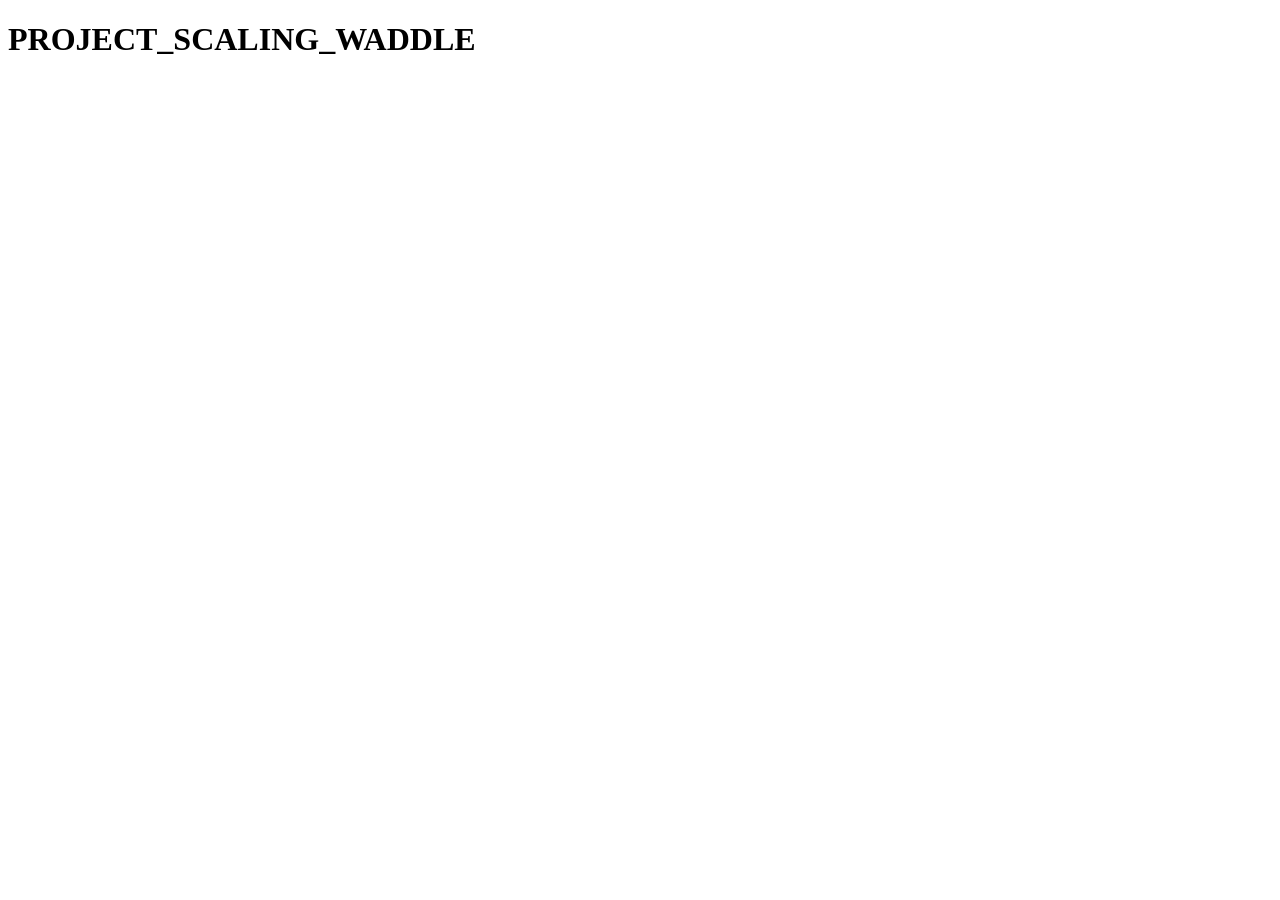
==== index.html @ 2ba5cb82 "Create index.html" ====
<!DOCTYPE html>
<html lang="hu">
<head>
    <meta charset="UTF-8">
    <meta name="viewport" content="width=device-width, initial-scale=1.0">
    <title>PROJECT_SCALING_WADDLE</title>
</head>
<body>
    <H1>PROJECT_SCALING_WADDLE</H1>
</body>
</html>
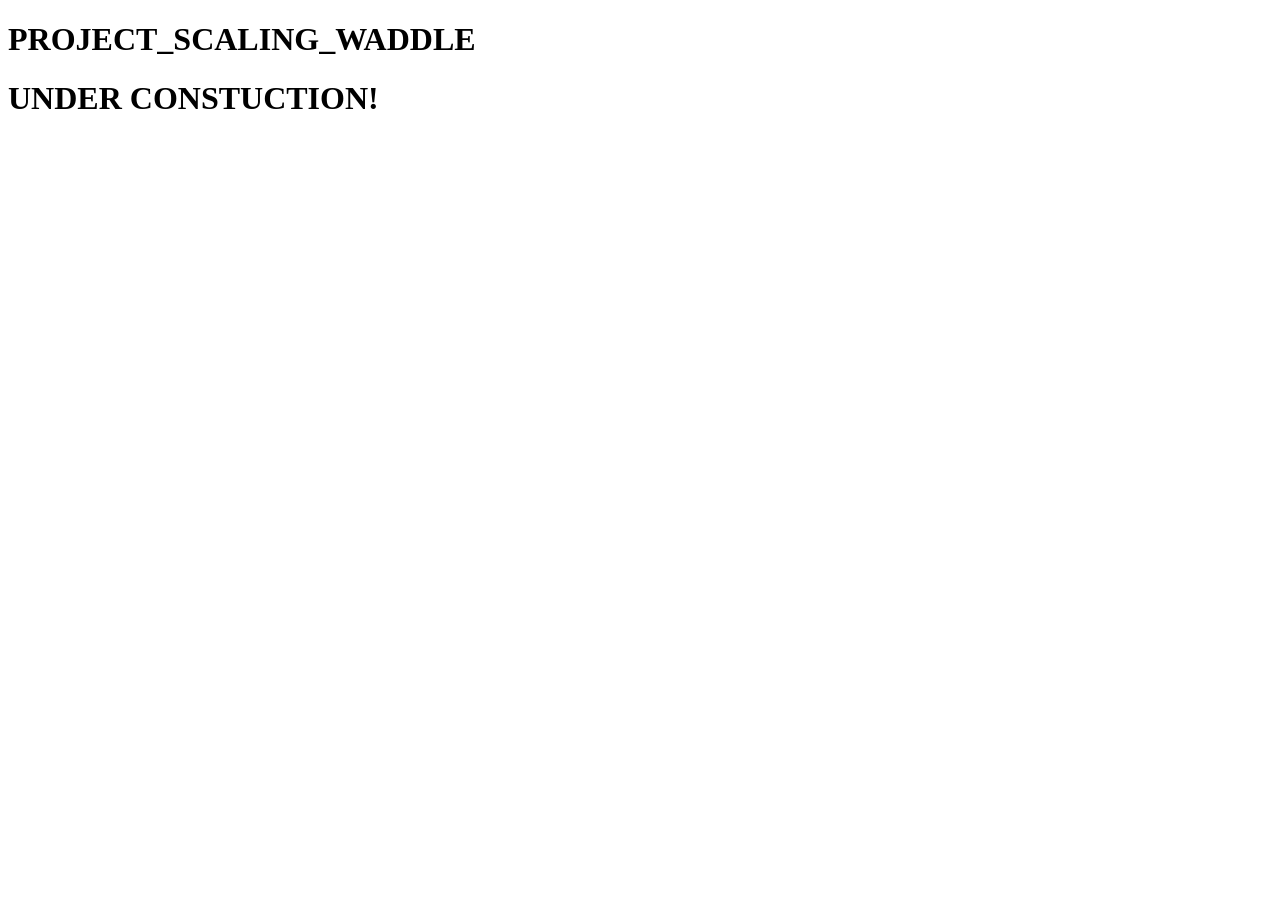
==== commit 5ca68f68: "alpha v0.1" ====
--- a/index.html
+++ b/index.html
@@ -7,5 +7,6 @@
 </head>
 <body>
     <H1>PROJECT_SCALING_WADDLE</H1>
+    <H1>UNDER CONSTUCTION!</H1>
 </body>
 </html>
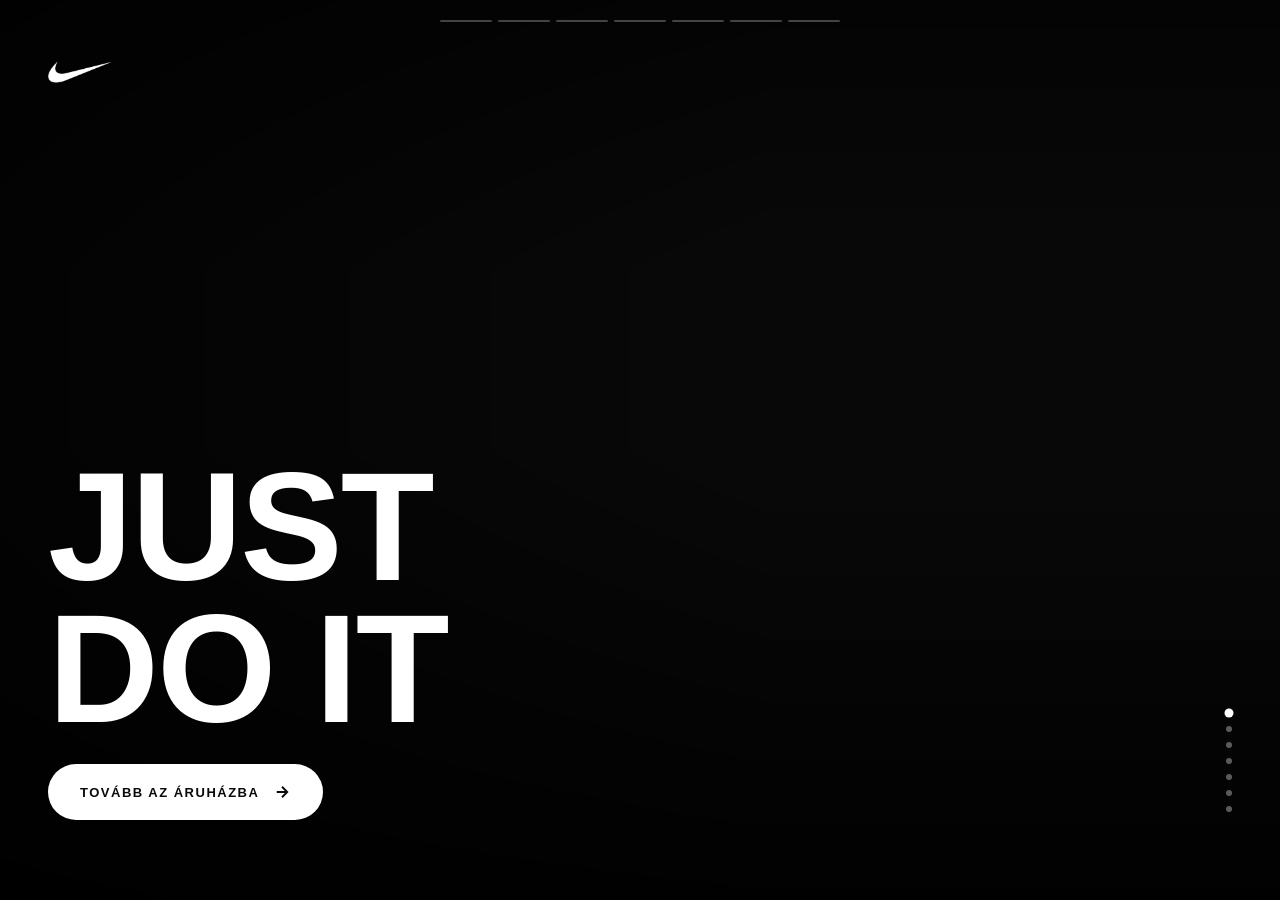
==== commit 05d8e7ea: "version alpha v5.0 - stable" ====
--- a/index.html
+++ b/index.html
@@ -1,12 +1,66 @@
 <!DOCTYPE html>
 <html lang="hu">
 <head>
-    <meta charset="UTF-8">
-    <meta name="viewport" content="width=device-width, initial-scale=1.0">
-    <title>PROJECT_SCALING_WADDLE</title>
+  <meta charset="UTF-8" />
+  <meta name="viewport" content="width=device-width, initial-scale=1.0" />
+  <title>Nike – Just Do It</title>
+  <link rel="stylesheet" href="css/cover.css" />
 </head>
 <body>
-    <H1>PROJECT_SCALING_WADDLE</H1>
-    <H1>UNDER CONSTUCTION!</H1>
+
+  <!-- ── VIDEO BACKGROUND ──────────────────────────────────── -->
+  <div class="video-bg" id="videoBg">
+    <video class="video-slide active" muted playsinline preload="auto">
+      <source src="resc/vid1.mp4" type="video/mp4" />
+    </video>
+    <video class="video-slide" muted playsinline preload="none">
+      <source src="resc/vid2.mp4" type="video/mp4" />
+    </video>
+    <video class="video-slide" muted playsinline preload="none">
+      <source src="resc/vid3.mp4" type="video/mp4" />
+    </video>
+    <video class="video-slide" muted playsinline preload="none">
+      <source src="resc/vid4.mp4" type="video/mp4" />
+    </video>
+    <video class="video-slide" muted playsinline preload="none">
+      <source src="resc/vid5.mp4" type="video/mp4" />
+    </video>
+    <video class="video-slide" muted playsinline preload="none">
+      <source src="resc/vid6.mp4" type="video/mp4" />
+    </video>
+    <video class="video-slide" muted playsinline preload="none">
+      <source src="resc/vid7.mp4" type="video/mp4" />
+    </video>
+    <div class="video-overlay"></div>
+  </div>
+
+  <!-- ── PROGRESS BARS ──────────── -->
+  <div class="progress-bars" id="progressBars"></div>
+
+  <!-- ── LOGO ──────────────────────────────────────────────── -->
+  <a class="cover-logo" href="store.html" aria-label="Nike Store">
+    <img src="resc/logowhite.png" alt="Nike" />
+  </a>
+
+
+  <!-- ── MAIN CONTENT ──────────────────────────────────────── -->
+  <main class="cover-content">
+    <h1 class="cover-title">
+      <span class="title-line" data-delay="0">JUST</span>
+      <span class="title-line" data-delay="1">DO IT</span>
+    </h1>
+    <a class="cover-btn" href="store.html">
+      <span>Tovább az áruházba</span>
+      <svg class="btn-arrow" viewBox="0 0 24 24" fill="none" stroke="currentColor" stroke-width="2.5">
+        <path d="M5 12h14M12 5l7 7-7 7"/>
+      </svg>
+    </a>
+  </main>
+
+  <!-- ── SLIDE DOTS ─────────────── -->
+  <div class="slide-dots" id="slideDots"></div>
+
+
+  <script src="js/cover.js"></script>
 </body>
-</html>+</html>
--- a/css/cover.css
+++ b/css/cover.css
@@ -0,0 +1,243 @@
+/* ── Reset & Base ──────────────────────────────────────────── */
+*, *::before, *::after { box-sizing: border-box; margin: 0; padding: 0; }
+
+:root {
+  --white:   #ffffff;
+  --black:   #0a0a0a;
+  --accent:  #ffffff;
+  --font:    'Helvetica Neue', Helvetica, Arial, sans-serif;
+  --dur:     6000ms;
+}
+
+html, body {
+  width: 100%; height: 100%;
+  overflow: hidden;
+  font-family: var(--font);
+  background: var(--black);
+  color: var(--white);
+  cursor: default;
+}
+
+/* ── Video Background ──────────────────────────────────────── */
+.video-bg {
+  position: fixed;
+  inset: 0;
+  z-index: 0;
+}
+
+.video-slide {
+  position: absolute;
+  inset: 0;
+  width: 100%; height: 100%;
+  object-fit: cover;
+  opacity: 0;
+  transition: opacity 1.2s cubic-bezier(.4, 0, .2, 1);
+  pointer-events: none;
+}
+.video-slide.active { opacity: 1; }
+
+.video-overlay {
+  position: absolute;
+  inset: 0;
+  background:
+    linear-gradient(to right,  rgba(0,0,0,.65) 0%,  rgba(0,0,0,.1)  60%),
+    linear-gradient(to top,    rgba(0,0,0,.8)  0%,  rgba(0,0,0,.0)  50%),
+    linear-gradient(to bottom, rgba(0,0,0,.5)  0%,  rgba(0,0,0,.0)  30%);
+}
+
+/* ── Progress Bars ─────────────────────────────────────────── */
+.progress-bars {
+  position: fixed;
+  top: 20px;
+  left: 50%;
+  transform: translateX(-50%);
+  z-index: 20;
+  display: flex;
+  gap: 6px;
+  width: min(400px, 80vw);
+}
+
+.progress-bar {
+  flex: 1;
+  height: 2px;
+  background: rgba(255,255,255,.25);
+  border-radius: 2px;
+  overflow: hidden;
+}
+
+.progress-fill {
+  height: 100%;
+  width: 0%;
+  background: var(--white);
+  border-radius: 2px;
+  transition: width 0.1s linear;
+}
+
+/* ── Logo ──────────────────────────────────────────────────── */
+.cover-logo {
+  position: fixed;
+  top: 40px;
+  left: 48px;
+  z-index: 20;
+  opacity: 0;
+  animation: fadeIn .8s .3s ease forwards;
+}
+
+.cover-logo img {
+  width: 64px;
+  height: 64px;
+  object-fit: contain;
+  filter: brightness(0) invert(1);
+}
+
+/* ── Main Content ──────────────────────────────────────────── */
+.cover-content {
+  position: fixed;
+  bottom: 80px;
+  left: 48px;
+  z-index: 10;
+  display: flex;
+  flex-direction: column;
+  gap: 24px;
+}
+
+.cover-tagline {
+  opacity: 0;
+  animation: slideUp .7s .4s ease forwards;
+}
+
+.tagline-sub {
+  font-size: 11px;
+  font-weight: 400;
+  letter-spacing: 3px;
+  text-transform: uppercase;
+  color: rgba(255,255,255,.6);
+  border-left: 2px solid rgba(255,255,255,.4);
+  padding-left: 12px;
+}
+
+.cover-title {
+  display: flex;
+  flex-direction: column;
+  font-size: clamp(5rem, 12vw, 10rem);
+  font-weight: 900;
+  line-height: .92;
+  letter-spacing: -2px;
+  text-transform: uppercase;
+  overflow: hidden;
+}
+
+.title-line {
+  display: block;
+  opacity: 0;
+  transform: translateY(110%);
+}
+
+.title-line[data-delay="0"] { animation: revealLine .8s .5s cubic-bezier(.16,1,.3,1) forwards; }
+.title-line[data-delay="1"] { animation: revealLine .8s .7s cubic-bezier(.16,1,.3,1) forwards; }
+
+/* ── CTA Button ────────────────────────────────────────────── */
+.cover-btn {
+  display: inline-flex;
+  align-items: center;
+  gap: 14px;
+  background: var(--white);
+  color: var(--black);
+  font-family: var(--font);
+  font-size: 13px;
+  font-weight: 700;
+  letter-spacing: 1.5px;
+  text-transform: uppercase;
+  text-decoration: none;
+  padding: 0 32px;
+  height: 56px;
+  border-radius: 100px;
+  width: fit-content;
+  opacity: 0;
+  animation: slideUp .7s 1s ease forwards;
+  transition: transform .2s, background .2s, color .2s;
+  position: relative;
+  overflow: hidden;
+}
+
+.cover-btn::before {
+  content: '';
+  position: absolute;
+  inset: 0;
+  background: var(--black);
+  transform: scaleX(0);
+  transform-origin: right;
+  transition: transform .35s cubic-bezier(.4,0,.2,1);
+  z-index: 0;
+}
+
+.cover-btn:hover::before  { transform: scaleX(1); transform-origin: left; }
+.cover-btn:hover          { color: var(--white); }
+.cover-btn span, .cover-btn .btn-arrow { position: relative; z-index: 1; }
+
+.btn-arrow {
+  width: 18px; height: 18px;
+  transition: transform .2s;
+}
+.cover-btn:hover .btn-arrow { transform: translateX(4px); }
+
+/* ── Slide Dots ────────────────────────────────────────────── */
+.slide-dots {
+  position: fixed;
+  bottom: 88px;
+  right: 48px;
+  z-index: 20;
+  display: flex;
+  flex-direction: column;
+  gap: 10px;
+  opacity: 0;
+  animation: fadeIn .7s 1.2s ease forwards;
+}
+
+.dot {
+  width: 6px; height: 6px;
+  border-radius: 50%;
+  border: none;
+  background: rgba(255,255,255,.35);
+  cursor: pointer;
+  transition: background .3s, transform .3s;
+  padding: 0;
+}
+
+.dot.active {
+  background: var(--white);
+  transform: scale(1.5);
+}
+
+
+/* ── Keyframes ─────────────────────────────────────────────── */
+@keyframes fadeIn {
+  from { opacity: 0; }
+  to   { opacity: 1; }
+}
+
+@keyframes slideUp {
+  from { opacity: 0; transform: translateY(24px); }
+  to   { opacity: 1; transform: translateY(0); }
+}
+
+@keyframes revealLine {
+  from { opacity: 1; transform: translateY(110%); }
+  to   { opacity: 1; transform: translateY(0); }
+}
+
+@keyframes scrollDrop {
+  0%   { top: -100%; }
+  50%  { top: 100%; }
+  100% { top: 100%; }
+}
+
+/* ── Responsive ────────────────────────────────────────────── */
+@media (max-width: 600px) {
+  .cover-content { left: 24px; bottom: 100px; }
+  .cover-logo    { left: 24px; top: 32px; }
+  .cover-logo img { width: 48px; height: 48px; }
+  .side-label    { display: none; }
+  .slide-dots    { right: 24px; }
+  .cover-btn     { height: 48px; font-size: 11px; padding: 0 24px; }
+}
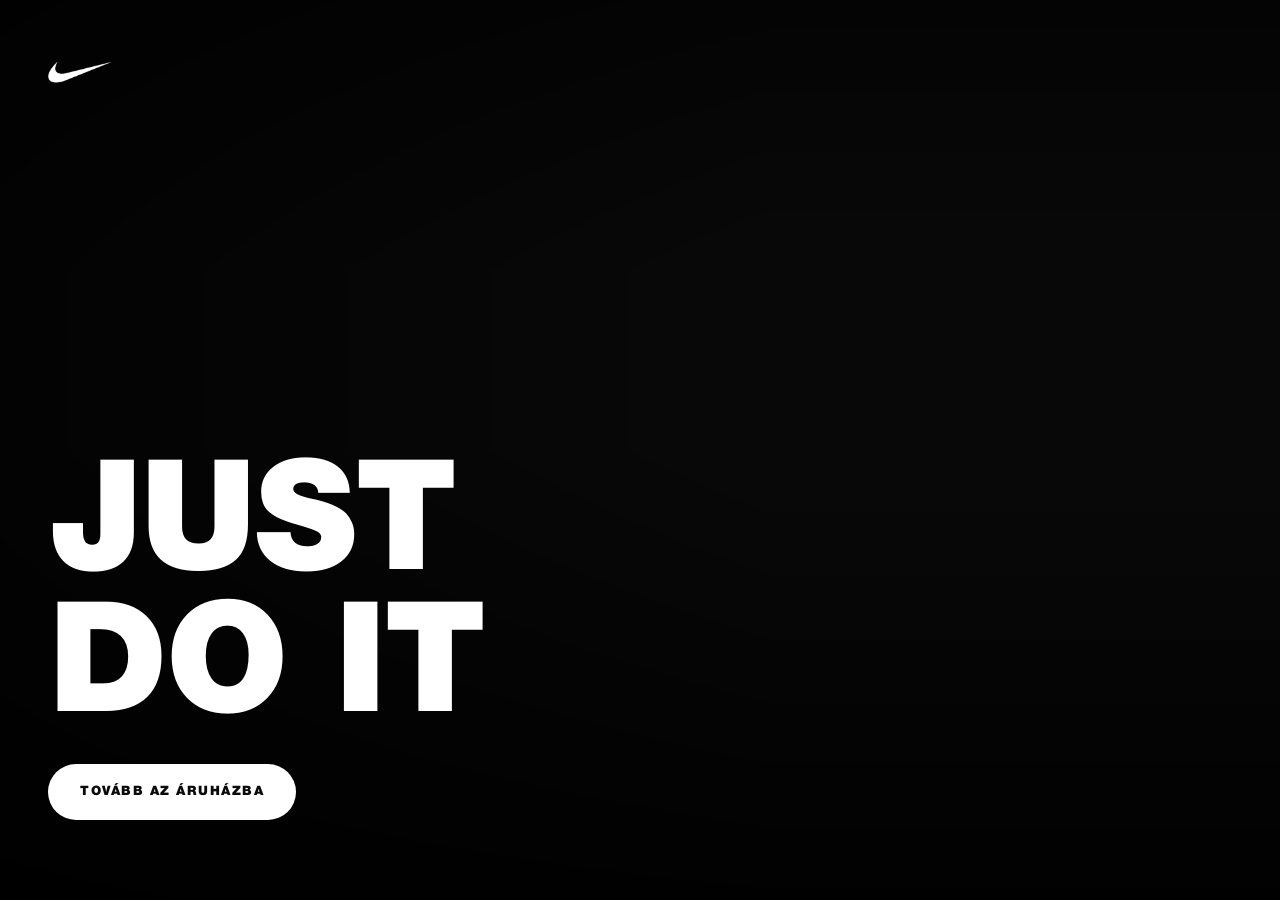
==== commit aacc4a38: "version beta v4.0" ====
--- a/index.html
+++ b/index.html
@@ -5,45 +5,23 @@
   <meta name="viewport" content="width=device-width, initial-scale=1.0" />
   <title>Nike – Just Do It</title>
   <link rel="stylesheet" href="css/cover.css" />
+  <link rel="icon" href="resc/logowhite.png">
 </head>
 <body>
-
-  <!-- ── VIDEO BACKGROUND ──────────────────────────────────── -->
+  <!-- Videók -->
   <div class="video-bg" id="videoBg">
-    <video class="video-slide active" muted playsinline preload="auto">
-      <source src="resc/vid1.mp4" type="video/mp4" />
-    </video>
-    <video class="video-slide" muted playsinline preload="none">
-      <source src="resc/vid2.mp4" type="video/mp4" />
-    </video>
-    <video class="video-slide" muted playsinline preload="none">
+    <video class="video-slide active" muted autoplay playsinline preload="auto">
       <source src="resc/vid3.mp4" type="video/mp4" />
-    </video>
-    <video class="video-slide" muted playsinline preload="none">
-      <source src="resc/vid4.mp4" type="video/mp4" />
-    </video>
-    <video class="video-slide" muted playsinline preload="none">
-      <source src="resc/vid5.mp4" type="video/mp4" />
-    </video>
-    <video class="video-slide" muted playsinline preload="none">
-      <source src="resc/vid6.mp4" type="video/mp4" />
-    </video>
-    <video class="video-slide" muted playsinline preload="none">
-      <source src="resc/vid7.mp4" type="video/mp4" />
     </video>
     <div class="video-overlay"></div>
   </div>
 
-  <!-- ── PROGRESS BARS ──────────── -->
-  <div class="progress-bars" id="progressBars"></div>
-
-  <!-- ── LOGO ──────────────────────────────────────────────── -->
+  <!-- Logó -->
   <a class="cover-logo" href="store.html" aria-label="Nike Store">
     <img src="resc/logowhite.png" alt="Nike" />
   </a>
 
-
-  <!-- ── MAIN CONTENT ──────────────────────────────────────── -->
+  <!-- Reklámszöveg -->
   <main class="cover-content">
     <h1 class="cover-title">
       <span class="title-line" data-delay="0">JUST</span>
@@ -51,16 +29,8 @@
     </h1>
     <a class="cover-btn" href="store.html">
       <span>Tovább az áruházba</span>
-      <svg class="btn-arrow" viewBox="0 0 24 24" fill="none" stroke="currentColor" stroke-width="2.5">
-        <path d="M5 12h14M12 5l7 7-7 7"/>
-      </svg>
     </a>
   </main>
-
-  <!-- ── SLIDE DOTS ─────────────── -->
   <div class="slide-dots" id="slideDots"></div>
-
-
-  <script src="js/cover.js"></script>
 </body>
 </html>
--- a/css/cover.css
+++ b/css/cover.css
@@ -1,12 +1,22 @@
-/* ── Reset & Base ──────────────────────────────────────────── */
 *, *::before, *::after { box-sizing: border-box; margin: 0; padding: 0; }
 
 :root {
   --white:   #ffffff;
   --black:   #0a0a0a;
   --accent:  #ffffff;
-  --font:    'Helvetica Neue', Helvetica, Arial, sans-serif;
+  --font:    'Helvetica Neue', Helvetica, sans-serif;
   --dur:     6000ms;
+}
+
+@font-face {
+  font-family: 'Helvetica Neue';
+  src: url('../fonts/HelveticaNeueLight.otf') format('opentype');
+  font-weight: 300;
+}
+@font-face {
+  font-family: 'Helvetica Neue';
+  src: url('../fonts/HelveticaNeueBlack.otf') format('opentype');
+  font-weight: 700;
 }
 
 html, body {
@@ -18,7 +28,6 @@
   cursor: default;
 }
 
-/* ── Video Background ──────────────────────────────────────── */
 .video-bg {
   position: fixed;
   inset: 0;
@@ -45,7 +54,6 @@
     linear-gradient(to bottom, rgba(0,0,0,.5)  0%,  rgba(0,0,0,.0)  30%);
 }
 
-/* ── Progress Bars ─────────────────────────────────────────── */
 .progress-bars {
   position: fixed;
   top: 20px;
@@ -73,7 +81,6 @@
   transition: width 0.1s linear;
 }
 
-/* ── Logo ──────────────────────────────────────────────────── */
 .cover-logo {
   position: fixed;
   top: 40px;
@@ -90,7 +97,6 @@
   filter: brightness(0) invert(1);
 }
 
-/* ── Main Content ──────────────────────────────────────────── */
 .cover-content {
   position: fixed;
   bottom: 80px;
@@ -131,13 +137,14 @@
   display: block;
   opacity: 0;
   transform: translateY(110%);
+  font-family: 'Helvetica Neue', sans-serif;
 }
 
 .title-line[data-delay="0"] { animation: revealLine .8s .5s cubic-bezier(.16,1,.3,1) forwards; }
 .title-line[data-delay="1"] { animation: revealLine .8s .7s cubic-bezier(.16,1,.3,1) forwards; }
 
-/* ── CTA Button ────────────────────────────────────────────── */
 .cover-btn {
+  font-family: 'Helvetica Neue', sans-serif;
   display: inline-flex;
   align-items: center;
   gap: 14px;
@@ -181,7 +188,6 @@
 }
 .cover-btn:hover .btn-arrow { transform: translateX(4px); }
 
-/* ── Slide Dots ────────────────────────────────────────────── */
 .slide-dots {
   position: fixed;
   bottom: 88px;
@@ -209,8 +215,6 @@
   transform: scale(1.5);
 }
 
-
-/* ── Keyframes ─────────────────────────────────────────────── */
 @keyframes fadeIn {
   from { opacity: 0; }
   to   { opacity: 1; }
@@ -232,7 +236,6 @@
   100% { top: 100%; }
 }
 
-/* ── Responsive ────────────────────────────────────────────── */
 @media (max-width: 600px) {
   .cover-content { left: 24px; bottom: 100px; }
   .cover-logo    { left: 24px; top: 32px; }
